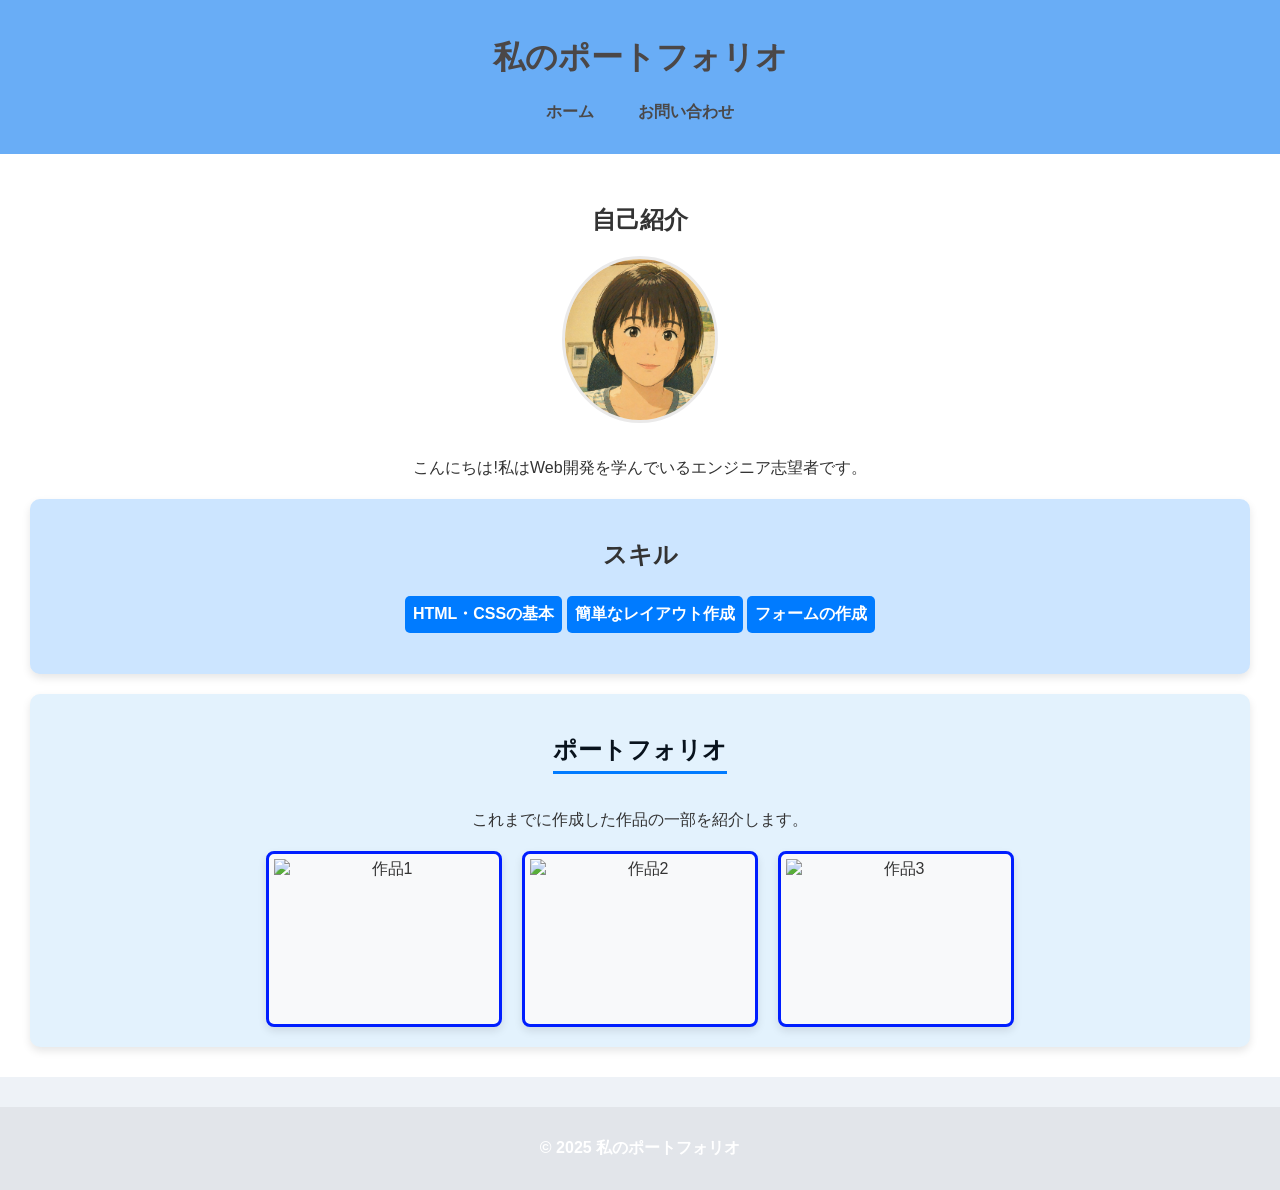
==== index.html @ 41f71d24 "move index.html" ====
<!-- index.html -->
<!DOCTYPE html>
<html lang="ja">
<head>
    <meta charset="UTF-8">
    <meta name="viewport" content="width=device-width, initial-scale=1.0">
    <title>ポートフォリオ</title>
    <link rel="stylesheet" href="start-folder/css/style.css">
</head>
<body>
    <header>
        <h1>私のポートフォリオ</h1>
        <nav>
            <ul class="nav-list">
                <li><a href="index.html">ホーム</a></li>
                <li><a href="contact.html">お問い合わせ</a></li>
            </ul>
        </nav>
    </header>
    <main>
        <section class="profile">
            <h2>自己紹介</h2>
            <img src="start-folder/Image.png" alt="プロフィール写真" class="profile-img">
            <p>こんにちは!私はWeb開発を学んでいるエンジニア志望者です。</p>
        </section>
        <section class="skills">
            <h2>スキル</h2>
            <ul class="skill-list" style="list-style: none; padding: 0;">
                <li>HTML・CSSの基本</li>
                <li>簡単なレイアウト作成</li>
                <li>フォームの作成</li>
            </ul>
        </section>
        <section class="portfolio">
            <h2>ポートフォリオ</h2>
            <p>これまでに作成した作品の一部を紹介します。</p>
            <div class="portfolio-items">
                <img src="start-folder/work1.png" alt="作品1">
                <img src="start-folder/work2.png" alt="作品2">
                <img src="start-folder/work3.png" alt="作品3">
            </div>
        </section>
    </main>
    <footer>
        <p>&copy; 2025 私のポートフォリオ</p>
    </footer>
</body>
</html>
---- start-folder/css/style.css ----
body {
    font-family: Arial, sans-serif;
    margin: 0;
    padding: 0;
    background-color: #eef2f7;
    color: #333;
}

header {
    background-color: #69adf6;
    color: rgb(75, 71, 71);
    padding: 15px 0;
    text-align: center;
}

.nav-list {
    list-style: none;
    padding: 0;
    text-align: center;
}

.nav-list li {
    display: inline;
    margin: 0 20px;
}

.nav-list li a {
    color: rgb(74, 72, 72);
    text-decoration: none;
    font-weight: bold;
}

main {
    padding: 30px;
    text-align: center;
    background-color: #ffffff;
}

.profile-img {
    width: 150px;
    border-radius: 50%;
    margin-bottom: 15px;
    border: 3px solid #0c030316;
}

.skills {
    background-color: #cce5ff;
    padding: 20px;
    border-radius: 10px;
    margin-top: 20px;
    box-shadow: 0px 4px 8px rgba(0, 0, 0, 0.1);
}

.skill-list {
    list-style: none;
    padding: 0;
    font-weight: bold;
    color: #004080;
}

.skill-list li {
    background: #007bff;
    color: white;
    padding: 8px;
    margin: 5px 0;
    border-radius: 5px;
    display: inline-block;
}

.portfolio {
    background-color: #e3f2fd;
    padding: 20px;
    border-radius: 10px;
    margin-top: 20px;
    box-shadow: 0px 4px 8px rgba(0, 0, 0, 0.1);
}

.portfolio h2 {
    color: #09131d;
    border-bottom: 3px solid #007bff;
    display: inline-block;
    padding-bottom: 5px;
}

.portfolio-items {
    display: flex;
    justify-content: center;
    gap: 20px;
    margin-top: 20px;
}

.portfolio-items img {
    width: 220px;
    height: 160px;
    border-radius: 8px;
    border: 3px solid #001eff;
    background-color: #f8f9fa;
    padding: 5px;
    box-shadow: 0px 4px 8px rgba(0, 0, 0, 0.1);
}

.contact-form {
    max-width: 400px;
    margin: auto;
    background: white;
    padding: 20px;
    border-radius: 8px;
    box-shadow: 0px 0px 10px rgba(0, 0, 0, 0.2);
}

label, input, textarea, button {
    display: block;
    width: 100%;
    margin-bottom: 12px;
}

button {
    background-color: #5d5d5e16;
    color: white;
    padding: 12px;
    border: none;
    border-radius: 5px;
    cursor: pointer;
    font-size: 16px;
}

footer {
    text-align: center;
    padding: 15px;
    background-color: #5d5d5e16;
    color: white;
    margin-top: 30px;
    font-weight: bold;
}
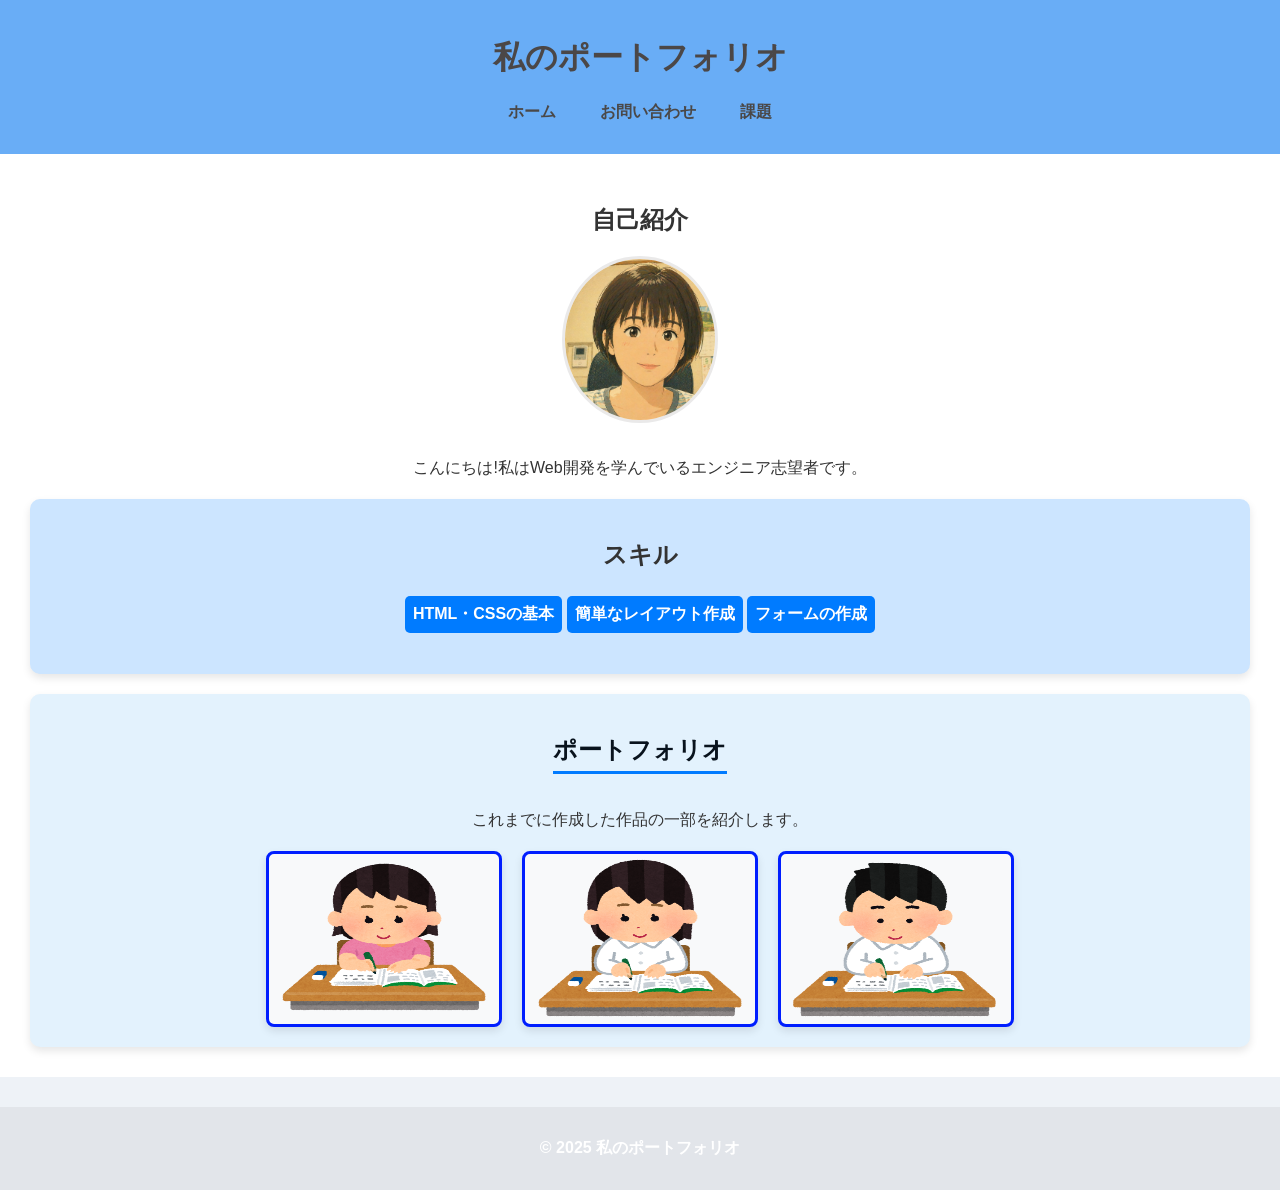
==== commit 36376d29: "work1_3 work1_4" ====
--- a/index.html
+++ b/index.html
@@ -13,14 +13,15 @@
         <nav>
             <ul class="nav-list">
                 <li><a href="index.html">ホーム</a></li>
-                <li><a href="contact.html">お問い合わせ</a></li>
+                <li><a href="start-folder/contact.html">お問い合わせ</a></li>
+                <li><a href="start-folder/work.html">課題</a></li>
             </ul>
         </nav>
     </header>
     <main>
         <section class="profile">
             <h2>自己紹介</h2>
-            <img src="start-folder/Image.png" alt="プロフィール写真" class="profile-img">
+            <img src="start-folder/img/profile.png" alt="プロフィール写真" class="profile-img">
             <p>こんにちは!私はWeb開発を学んでいるエンジニア志望者です。</p>
         </section>
         <section class="skills">
@@ -35,9 +36,9 @@
             <h2>ポートフォリオ</h2>
             <p>これまでに作成した作品の一部を紹介します。</p>
             <div class="portfolio-items">
-                <img src="start-folder/work1.png" alt="作品1">
-                <img src="start-folder/work2.png" alt="作品2">
-                <img src="start-folder/work3.png" alt="作品3">
+                <img src="start-folder/img/work1.png" alt="作品1">
+                <img src="start-folder/img/work2.png" alt="作品2">
+                <img src="start-folder/img/work3.png" alt="作品3">
             </div>
         </section>
     </main>
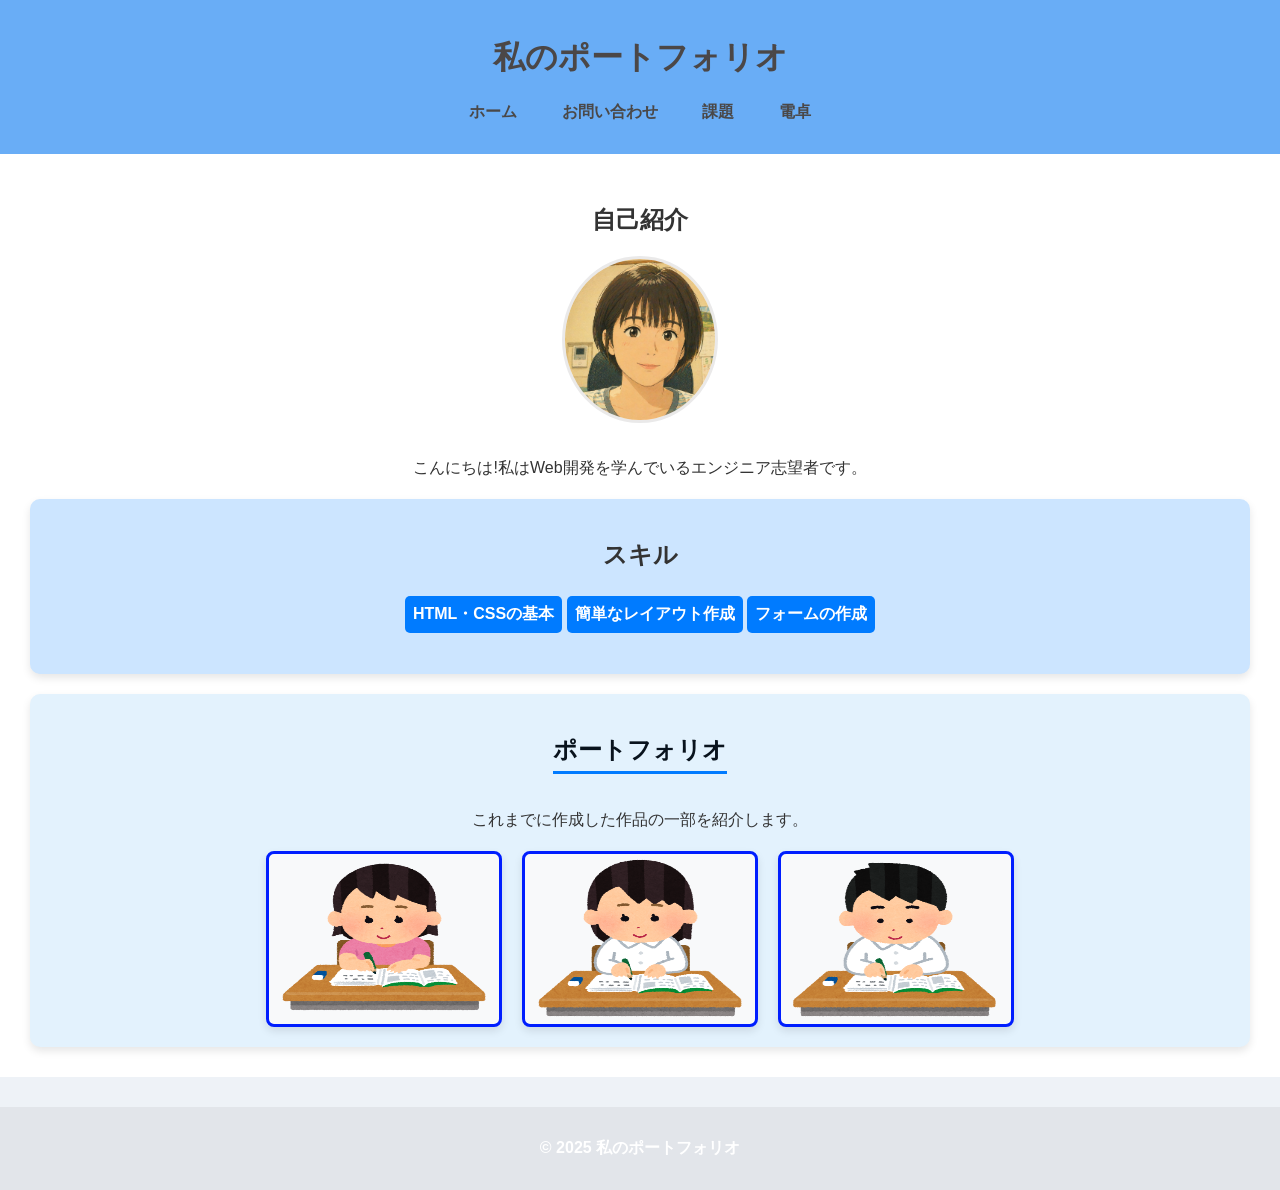
==== commit 1bff8ba6: "work1-6 1" ====
--- a/index.html
+++ b/index.html
@@ -15,6 +15,7 @@
                 <li><a href="index.html">ホーム</a></li>
                 <li><a href="start-folder/contact.html">お問い合わせ</a></li>
                 <li><a href="start-folder/work.html">課題</a></li>
+                 <li><a href="start-folder/calculate.html">電卓</a></li>
             </ul>
         </nav>
     </header>
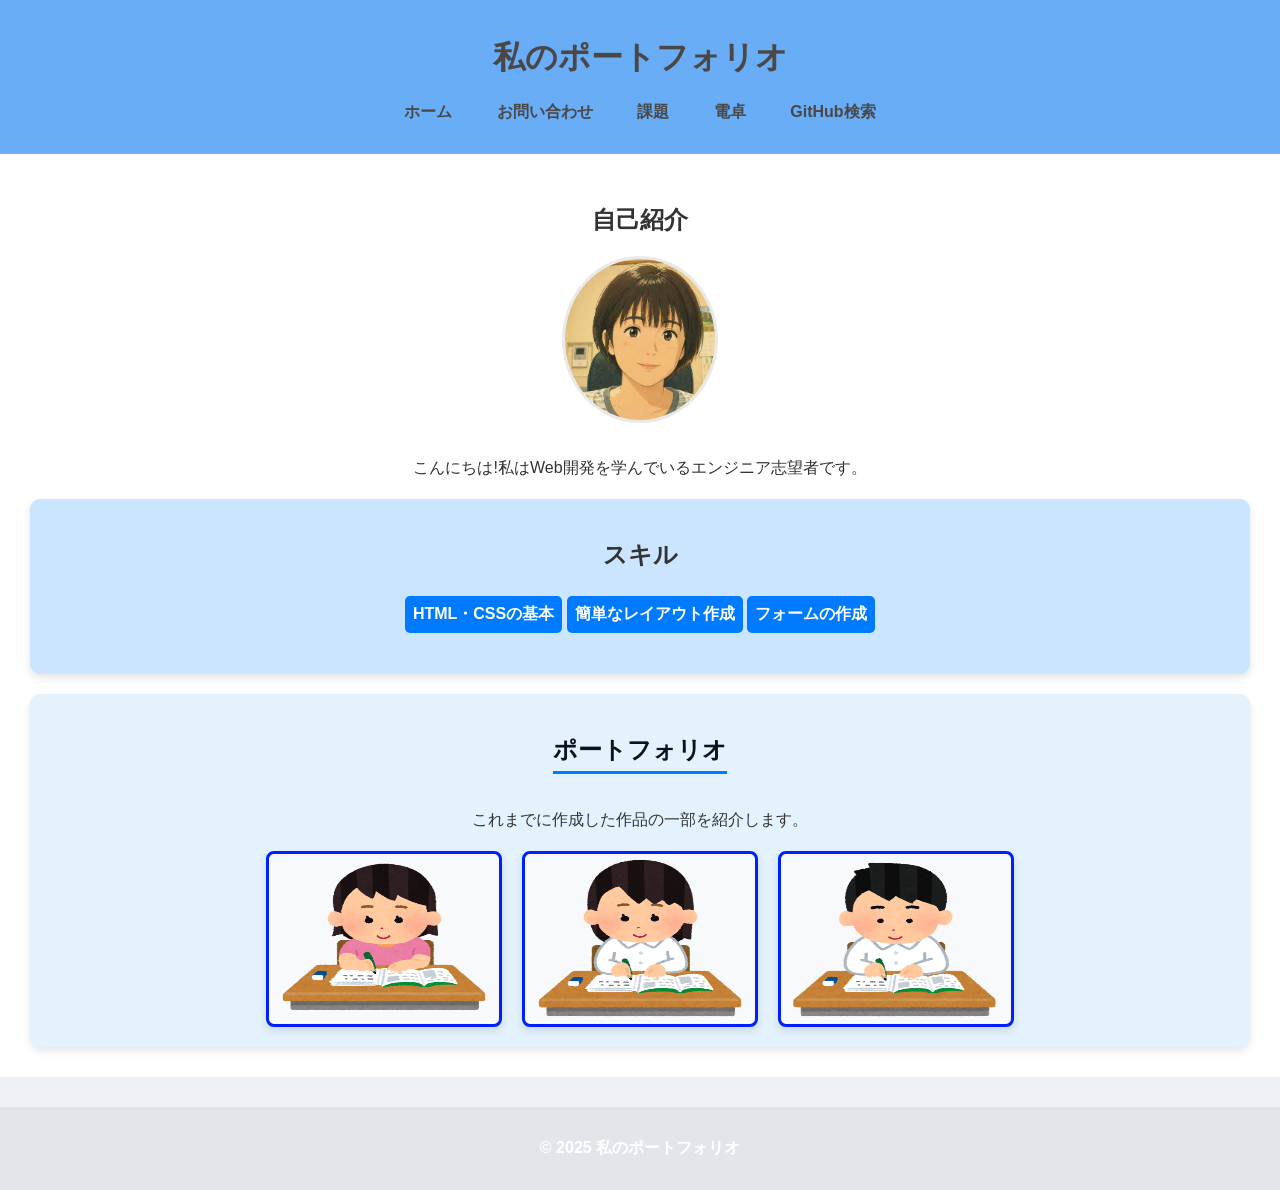
==== commit 694a2d14: "ポートフォリオサイト完成" ====
--- a/index.html
+++ b/index.html
@@ -16,6 +16,7 @@
                 <li><a href="start-folder/contact.html">お問い合わせ</a></li>
                 <li><a href="start-folder/work.html">課題</a></li>
                  <li><a href="start-folder/calculate.html">電卓</a></li>
+                 <li><a href="start-folder/githubsearch.html">GitHub検索</a></li>
             </ul>
         </nav>
     </header>
--- a/start-folder/css/style.css
+++ b/start-folder/css/style.css
@@ -115,7 +115,7 @@
 }
 
 button {
-    background-color: #5d5d5e16;
+    background-color: #007bff;
     color: white;
     padding: 12px;
     border: none;
@@ -131,4 +131,9 @@
     color: white;
     margin-top: 30px;
     font-weight: bold;
+}
+
+/*課題ページの課題一覧リスト　*/
+.work-list {
+    list-style: none;
 }
